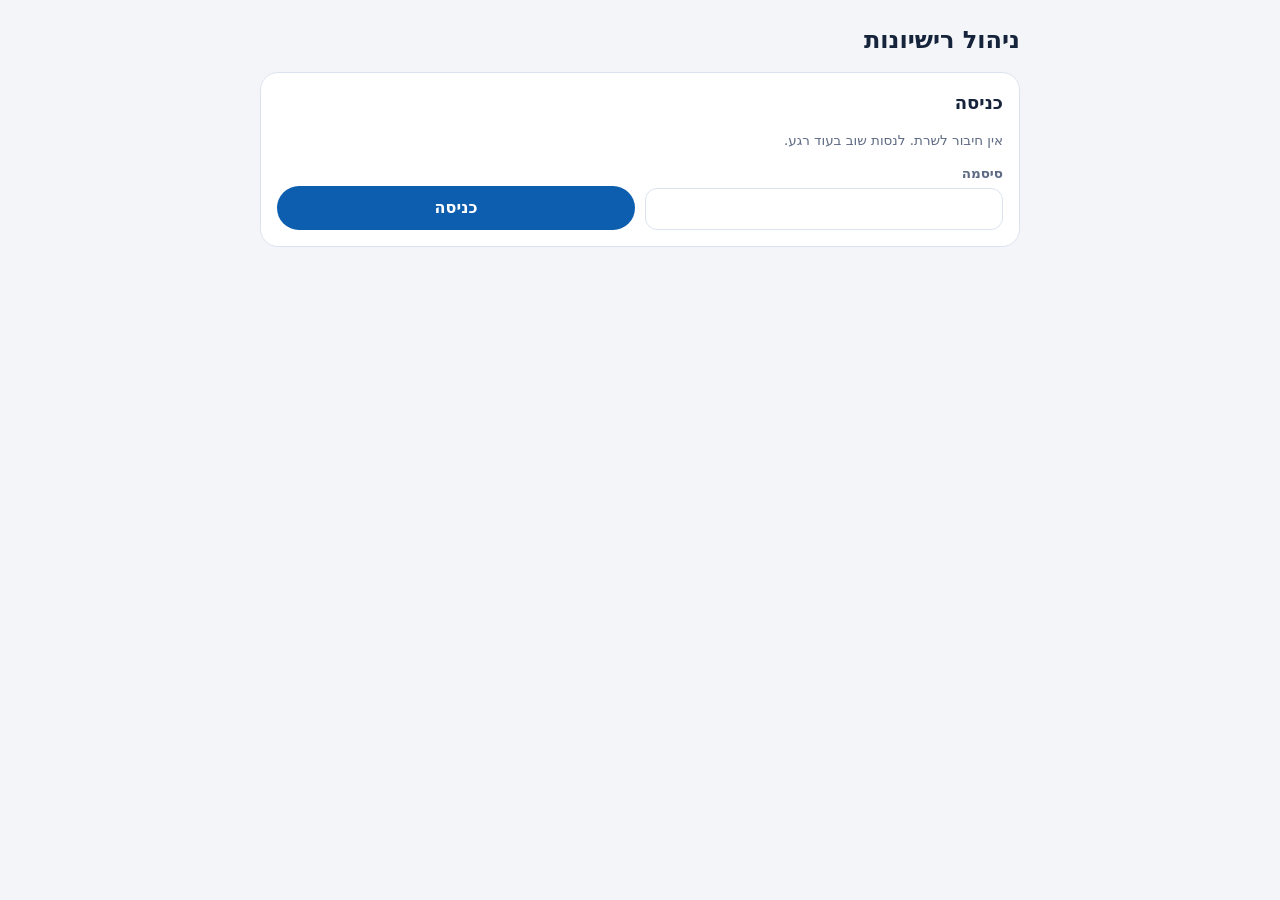
==== admin.html @ 563d8a6a "Licences: signed personal links, one phone per link, group seats, admin page, and a per-app switch (" ====
<!doctype html>
<html lang="he" dir="rtl">
<head>
<meta charset="utf-8">
<meta name="viewport" content="width=device-width, initial-scale=1, viewport-fit=cover">
<meta name="robots" content="noindex">
<title>ניהול רישיונות</title>
<style>
  :root { --bg: #f3f5f9; --card: #fff; --ink: #15233b; --muted: #5e6b83; --line: #dde3ee; --pri: #0d5eaf; --bad: #c92a2a; --ok: #2b8a3e; --warn: #d98a1c; }
  @media (prefers-color-scheme: dark) { :root { --bg: #0d1422; --card: #172138; --ink: #edf1f8; --muted: #a3aec6; --line: #2a3654; --pri: #6aa9ff; --bad: #ff8787; --ok: #69db7c; --warn: #f2b450; } }
  * { box-sizing: border-box; }
  body { margin: 0; background: var(--bg); color: var(--ink); font: 16px/1.5 system-ui, -apple-system, 'Segoe UI', Arial, sans-serif; padding: 16px 16px 60px; }
  main { max-width: 760px; margin: 0 auto; display: grid; gap: 14px; }
  h1 { font-size: 24px; margin: 6px 0 0; } h2 { font-size: 18px; margin: 0 0 10px; }
  .card { background: var(--card); border: 1px solid var(--line); border-radius: 18px; padding: 16px; }
  label { display: grid; gap: 4px; font-size: 13.5px; font-weight: 600; color: var(--muted); }
  input, select { font: inherit; padding: 10px 12px; border-radius: 12px; border: 1.5px solid var(--line); background: var(--card); color: var(--ink); min-width: 0; width: 100%; }
  button { font: inherit; font-weight: 700; padding: 10px 16px; border-radius: 999px; border: 0; background: var(--pri); color: #fff; cursor: pointer; }
  button.ghost { background: transparent; color: var(--pri); border: 1.5px solid var(--line); padding: 7px 12px; font-size: 14px; }
  button.bad { color: var(--bad); }
  .grid { display: grid; grid-template-columns: repeat(auto-fit, minmax(130px, 1fr)); gap: 10px; align-items: end; }
  .row { display: flex; flex-wrap: wrap; gap: 8px; align-items: center; }
  .muted { color: var(--muted); } .small { font-size: 13.5px; }
  .sw { display: flex; align-items: center; justify-content: space-between; gap: 12px; padding: 10px 0; border-top: 1px solid var(--line); }
  .sw:first-of-type { border-top: 0; }
  .sw b { font-size: 17px; } .tag { font-size: 12.5px; font-weight: 700; padding: 2px 9px; border-radius: 999px; border: 1px solid currentColor; }
  .on { color: var(--ok); } .off { color: var(--muted); } .warn { color: var(--warn); } .badc { color: var(--bad); }
  .pass { border-top: 1px solid var(--line); padding: 12px 0; display: grid; gap: 6px; }
  .pass:first-child { border-top: 0; }
  .pass h3 { margin: 0; font-size: 17px; display: flex; flex-wrap: wrap; gap: 8px; align-items: center; }
  .link { direction: ltr; text-align: left; font: 12.5px ui-monospace, Menlo, monospace; background: var(--bg); border-radius: 10px; padding: 8px 10px; overflow-wrap: anywhere; }
  ul { margin: 0; padding-inline-start: 18px; } [hidden] { display: none !important; }
  #msg { position: fixed; inset: auto 16px 16px 16px; max-width: 420px; margin: 0 auto; background: var(--ink); color: var(--bg); padding: 10px 14px; border-radius: 12px; text-align: center; }
</style>
</head>
<body>
<main>
  <h1>ניהול רישיונות</h1>

  <section class="card" id="auth">
    <h2 id="authTitle">כניסה</h2>
    <p class="muted small" id="authNote"></p>
    <form id="authForm" class="grid">
      <label>סיסמה<input id="pw" type="password" autocomplete="current-password" minlength="8" required></label>
      <button id="authGo">כניסה</button>
    </form>
  </section>

  <div id="panel" hidden>
    <section class="card">
      <h2>האם לדרוש רישיון?</h2>
      <p class="muted small">כשכבוי, האפליקציה פתוחה לכל מי שיש לו את הקישור, כמו היום. כשפועל, רק טלפון עם רישיון בתוקף נכנס.</p>
      <div id="switches"></div>
    </section>

    <section class="card">
      <h2>הנפקת קישור חדש</h2>
      <form id="newForm" class="grid">
        <label>אפליקציה<select id="nApp"><option value="athens">אתונה</option><option value="lisbon">ליסבון</option></select></label>
        <label>שם<input id="nName" maxlength="40" required placeholder="למי הקישור"></label>
        <label>תוקף בימים<input id="nDays" type="number" min="1" max="3650" value="14" required></label>
        <label>מקומות לקבוצה<input id="nSeats" type="number" min="0" max="200" value="0" required></label>
        <button>הנפקה</button>
      </form>
      <p class="muted small" style="margin:10px 0 0">הקישור מופעל על טלפון אחד. "מקומות לקבוצה" הוא מספר האנשים שבעל הקישור יכול לצרף לקבוצה שלו; 0 אומר שהוא לא יכול לפתוח קבוצה.</p>
    </section>

    <section class="card">
      <div class="row" style="justify-content:space-between"><h2 style="margin:0">הרישיונות</h2><button class="ghost" id="refresh" type="button">רענון</button></div>
      <div id="list"></div>
    </section>
  </div>
</main>
<div id="msg" hidden></div>
<script>
const API = 'https://athens-push.dudu-tal.workers.dev/lic/admin';
const BASE = { athens: 'https://dudutal-dev.github.io/athens/', lisbon: 'https://dudutal-dev.github.io/lisbon/' }, HE = { athens: 'אתונה', lisbon: 'ליסבון' };
const $ = s => document.querySelector(s), esc = s => String(s ?? '').replace(/[&<>"']/g, c => ({ '&': '&amp;', '<': '&lt;', '>': '&gt;', '"': '&quot;', "'": '&#39;' }[c]));
let pw = sessionStorage.getItem('licpw') || '';
const say = t => { const m = $('#msg'); m.textContent = t; m.hidden = false; clearTimeout(say.t); say.t = setTimeout(() => m.hidden = true, 3500); };
const call = async (op, o = {}) => { const r = await fetch(API, { method: 'POST', body: JSON.stringify({ pw, op, ...o }) }); return r.json(); };
const date = t => new Date(t).toLocaleString('he-IL', { day: 'numeric', month: 'numeric', hour: '2-digit', minute: '2-digit' });
const day = t => new Date(t).toLocaleDateString('he-IL', { day: 'numeric', month: 'numeric', year: 'numeric' });

async function start() {
  try { const s = await call('state'); const first = !s.claimed;
    $('#authTitle').textContent = first ? 'קביעת סיסמת ניהול' : 'כניסה';
    $('#authNote').textContent = first ? 'זו הכניסה הראשונה. הסיסמה שתיקבע כאן תהיה היחידה שפותחת את המסך הזה, ואין דרך לשחזר אותה. לפחות 8 תווים.' : '';
    $('#authGo').textContent = first ? 'קביעת הסיסמה' : 'כניסה'; $('#authForm').dataset.first = first ? '1' : '';
    if (!first && pw && (await call('login')).ok) return open();
  } catch { $('#authNote').textContent = 'אין חיבור לשרת. לנסות שוב בעוד רגע.'; }
}
$('#authForm').onsubmit = async e => { e.preventDefault(); pw = $('#pw').value;
  const r = await call($('#authForm').dataset.first ? 'claim' : 'login').catch(() => ({}));
  if (!r.ok) return say(r.why === 'claimed' ? 'כבר נקבעה סיסמה. לרענן את העמוד ולהיכנס' : r.why === 'short' ? 'הסיסמה קצרה מדי' : 'הסיסמה לא נכונה');
  sessionStorage.setItem('licpw', pw); open(); };
function open() { $('#auth').hidden = true; $('#panel').hidden = false; load(); }

async function load() {
  const r = await call('list').catch(() => ({})); if (!r.ok) return say('הטעינה נכשלה');
  $('#switches').innerHTML = Object.keys(BASE).map(a => `<div class="sw"><span><b>${HE[a]}</b> <span class="tag ${r.cfg[a] ? 'on' : 'off'}">${r.cfg[a] ? 'דורשת רישיון' : 'פתוחה לכולם'}</span></span>
    <button class="ghost" data-cfg="${a}" data-on="${r.cfg[a] ? '' : '1'}" type="button">${r.cfg[a] ? 'לכבות' : 'להפעיל'}</button></div>`).join('');
  $('#list').innerHTML = r.passes.length ? r.passes.map(p => { const link = BASE[p.app] + '?k=' + p.token, exp = p.exp < r.now, d = p.devs[0];
    return `<div class="pass"><h3>${esc(p.name || 'בלי שם')} <span class="tag">${HE[p.app]}</span>
        ${p.revoked ? '<span class="tag badc">בוטל</span>' : exp ? '<span class="tag badc">פג תוקף</span>' : d ? '<span class="tag on">מופעל</span>' : '<span class="tag off">עוד לא הופעל</span>'}
        ${p.rejects ? `<span class="tag warn">${p.rejects} ניסיונות שנדחו</span>` : ''}</h3>
      <div class="small muted">בתוקף עד ${day(p.exp)}${d ? ` · הופעל ${date(d.t)} · נפתח לאחרונה ${date(d.seen)}` : ''}${p.lastReject ? ` · ניסיון אחרון שנדחה ${date(p.lastReject)}` : ''}</div>
      ${p.seats ? `<div class="small"><b>${p.used.length} מתוך ${p.seats}</b> מקומות בקבוצה בשימוש${p.used.length ? ':' : ''}</div>
        ${p.used.length ? `<ul class="small">${p.used.map(u => `<li>${esc(u.n || 'בלי שם')} · הצטרף ${date(u.t)} · נפתח לאחרונה ${date(u.seen)} <button class="ghost bad" data-op="unseat" data-id="${p.id}" data-dev="${u.dev}" type="button">פינוי</button></li>`).join('')}</ul>` : ''}` : '<div class="small muted">בלי מקומות לקבוצה</div>'}
      <div class="link">${esc(link)}</div>
      <div class="row"><button class="ghost" data-copy="${esc(link)}" type="button">העתקת הקישור</button><button class="ghost" data-share="${esc(link)}" data-name="${esc(p.name)}" type="button">שליחה</button>
        <button class="ghost" data-op="extend" data-id="${p.id}" type="button">הארכה ב־14 יום</button><button class="ghost" data-op="seats" data-id="${p.id}" data-seats="${p.seats}" type="button">שינוי מקומות</button>
        <button class="ghost" data-op="reset" data-id="${p.id}" type="button">איפוס טלפון</button>
        <button class="ghost bad" data-op="revoke" data-id="${p.id}" data-on="${p.revoked ? '' : '1'}" type="button">${p.revoked ? 'החזרה לתוקף' : 'ביטול'}</button>
        <button class="ghost bad" data-op="delete" data-id="${p.id}" type="button">מחיקה</button></div></div>`; }).join('') : '<p class="muted">עוד לא הונפקו קישורים.</p>';
}
$('#newForm').onsubmit = async e => { e.preventDefault();
  const r = await call('create', { app: $('#nApp').value, name: $('#nName').value.trim(), days: +$('#nDays').value, seats: +$('#nSeats').value }).catch(() => ({}));
  if (!r.ok) return say('ההנפקה נכשלה'); $('#nName').value = ''; say('הקישור הונפק'); load(); };
$('#refresh').onclick = load;
document.addEventListener('click', async e => {
  const c = e.target.closest('[data-cfg]'), o = e.target.closest('[data-op]'), cp = e.target.closest('[data-copy]'), sh = e.target.closest('[data-share]');
  if (cp) return navigator.clipboard.writeText(cp.dataset.copy).then(() => say('הקישור הועתק'), () => say('ההעתקה נכשלה'));
  if (sh) { const text = `קישור אישי לאפליקציה${sh.dataset.name ? ' עבור ' + sh.dataset.name : ''}. הוא מופעל על טלפון אחד בלבד:\n${sh.dataset.share}`;
    return navigator.share ? navigator.share({ text }).catch(() => {}) : navigator.clipboard.writeText(text).then(() => say('הועתק')); }
  if (c) { if (c.dataset.on && !confirm(`להפעיל דרישת רישיון ב${HE[c.dataset.cfg]}? מי שאין לו רישיון בתוקף לא יוכל להיכנס.`)) return;
    const r = await call('cfg', { app: c.dataset.cfg, enforce: !!c.dataset.on }); say(r.ok ? 'עודכן' : 'העדכון נכשל'); return load(); }
  if (o) { const op = o.dataset.op, body = { id: o.dataset.id };
    if (op === 'delete' && !confirm('למחוק את הרישיון לגמרי? הקישור יפסיק לעבוד.')) return;
    if (op === 'reset' && !confirm('לאפס את הטלפון? הקישור יוכל לעבוד על טלפון חדש, והישן ייחסם.')) return;
    if (op === 'revoke') body.on = !!o.dataset.on;
    if (op === 'extend') body.days = 14;
    if (op === 'unseat') body.dev = o.dataset.dev;
    if (op === 'seats') { const n = prompt('כמה מקומות לקבוצה?', o.dataset.seats); if (n === null || isNaN(+n)) return; body.seats = +n; }
    const r = await call(op, body).catch(() => ({})); say(r.ok ? 'עודכן' : 'הפעולה נכשלה'); load(); }
});
start();
</script>
</body>
</html>
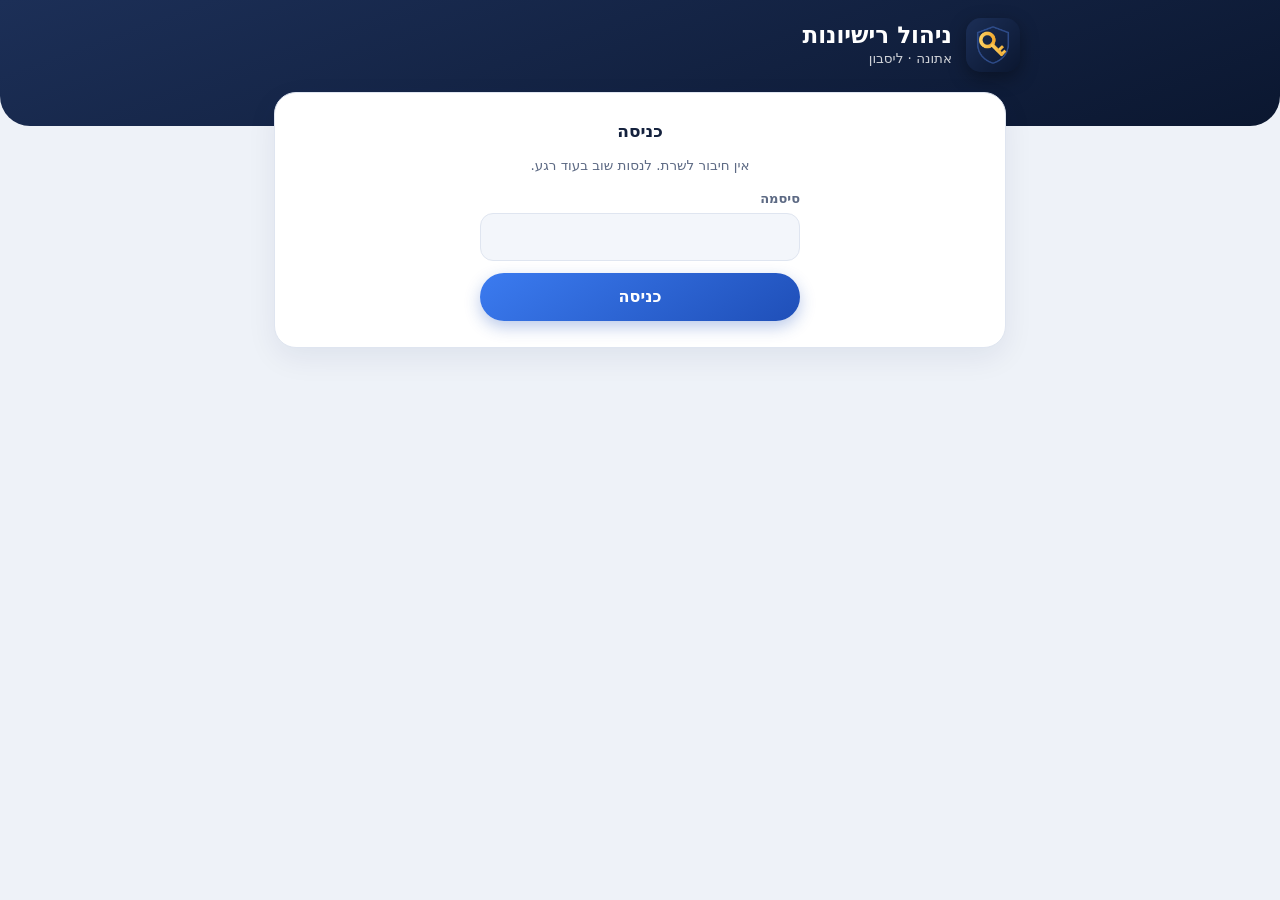
==== commit 0d73045d: "Admin page redesigned, with its own icon and Home Screen support Co-Authored-By: Claude Fable 5.2 <n" ====
--- a/admin.html
+++ b/admin.html
@@ -4,69 +4,112 @@
 <meta charset="utf-8">
 <meta name="viewport" content="width=device-width, initial-scale=1, viewport-fit=cover">
 <meta name="robots" content="noindex">
+<meta name="theme-color" content="#0b1730">
+<meta name="apple-mobile-web-app-capable" content="yes">
+<meta name="apple-mobile-web-app-status-bar-style" content="black-translucent">
+<meta name="apple-mobile-web-app-title" content="ניהול">
+<link rel="manifest" href="admin.webmanifest">
+<link rel="icon" href="admin-icon.svg" type="image/svg+xml">
+<link rel="apple-touch-icon" sizes="180x180" href="admin-icon-180.png">
 <title>ניהול רישיונות</title>
 <style>
-  :root { --bg: #f3f5f9; --card: #fff; --ink: #15233b; --muted: #5e6b83; --line: #dde3ee; --pri: #0d5eaf; --bad: #c92a2a; --ok: #2b8a3e; --warn: #d98a1c; }
-  @media (prefers-color-scheme: dark) { :root { --bg: #0d1422; --card: #172138; --ink: #edf1f8; --muted: #a3aec6; --line: #2a3654; --pri: #6aa9ff; --bad: #ff8787; --ok: #69db7c; --warn: #f2b450; } }
-  * { box-sizing: border-box; }
-  body { margin: 0; background: var(--bg); color: var(--ink); font: 16px/1.5 system-ui, -apple-system, 'Segoe UI', Arial, sans-serif; padding: 16px 16px 60px; }
-  main { max-width: 760px; margin: 0 auto; display: grid; gap: 14px; }
-  h1 { font-size: 24px; margin: 6px 0 0; } h2 { font-size: 18px; margin: 0 0 10px; }
-  .card { background: var(--card); border: 1px solid var(--line); border-radius: 18px; padding: 16px; }
-  label { display: grid; gap: 4px; font-size: 13.5px; font-weight: 600; color: var(--muted); }
-  input, select { font: inherit; padding: 10px 12px; border-radius: 12px; border: 1.5px solid var(--line); background: var(--card); color: var(--ink); min-width: 0; width: 100%; }
-  button { font: inherit; font-weight: 700; padding: 10px 16px; border-radius: 999px; border: 0; background: var(--pri); color: #fff; cursor: pointer; }
-  button.ghost { background: transparent; color: var(--pri); border: 1.5px solid var(--line); padding: 7px 12px; font-size: 14px; }
-  button.bad { color: var(--bad); }
-  .grid { display: grid; grid-template-columns: repeat(auto-fit, minmax(130px, 1fr)); gap: 10px; align-items: end; }
-  .row { display: flex; flex-wrap: wrap; gap: 8px; align-items: center; }
+  :root { --bg: #eef2f8; --card: #fff; --ink: #14213d; --muted: #5d6a84; --line: #dfe5f0; --pri: #1f4fb8; --pri2: #3b7bf0; --gold: #e8a830; --bad: #d03a3a; --ok: #1f9d55; --warn: #c9811a; --soft: #f3f6fb;
+    --sat: env(safe-area-inset-top, 0px); --sab: env(safe-area-inset-bottom, 0px); }
+  @media (prefers-color-scheme: dark) { :root { --bg: #0a1120; --card: #141d33; --ink: #edf1f8; --muted: #9fabc4; --line: #26324f; --pri: #6ea0ff; --pri2: #3b7bf0; --bad: #ff8585; --ok: #5fd08a; --warn: #f2b450; --soft: #1b2640; } }
+  * { box-sizing: border-box; margin: 0; }
+  html { -webkit-text-size-adjust: 100%; }
+  body { background: var(--bg); color: var(--ink); font: 16px/1.5 system-ui, -apple-system, 'Segoe UI', Arial, sans-serif; padding-bottom: calc(40px + var(--sab)); }
+  button, input, select { font: inherit; color: inherit; }
+  [hidden] { display: none !important; }
+  .top { background: linear-gradient(160deg, #1c2f57, #0b1730); color: #fff; padding: calc(var(--sat) + 18px) 18px 54px; border-radius: 0 0 30px 30px; }
+  .top-in { max-width: 760px; margin: 0 auto; display: flex; align-items: center; gap: 14px; }
+  .top img { width: 54px; height: 54px; border-radius: 15px; box-shadow: 0 6px 18px rgba(0,0,0,.35); flex: none; }
+  .top h1 { font-size: 23px; line-height: 1.15; } .top p { opacity: .8; font-size: 13.5px; }
+  .top .out { margin-inline-start: auto; background: rgba(255,255,255,.14); border: 1px solid rgba(255,255,255,.2); color: #fff; padding: 7px 13px; font-size: 13.5px; font-weight: 600; border-radius: 999px; cursor: pointer; }
+  main { max-width: 760px; margin: -34px auto 0; padding: 0 14px; display: grid; gap: 14px; }
+  .card { background: var(--card); border: 1px solid var(--line); border-radius: 22px; padding: 16px; box-shadow: 0 10px 30px rgba(15, 35, 80, .07); }
+  h2 { font-size: 17px; margin-bottom: 10px; display: flex; align-items: center; gap: 8px; }
+  h2 i { width: 30px; height: 30px; border-radius: 10px; display: grid; place-items: center; background: color-mix(in srgb, var(--pri) 13%, var(--card)); color: var(--pri); font-style: normal; flex: none; }
+  h2 i svg { width: 17px; height: 17px; fill: none; stroke: currentColor; stroke-width: 2; stroke-linecap: round; stroke-linejoin: round; }
   .muted { color: var(--muted); } .small { font-size: 13.5px; }
-  .sw { display: flex; align-items: center; justify-content: space-between; gap: 12px; padding: 10px 0; border-top: 1px solid var(--line); }
-  .sw:first-of-type { border-top: 0; }
-  .sw b { font-size: 17px; } .tag { font-size: 12.5px; font-weight: 700; padding: 2px 9px; border-radius: 999px; border: 1px solid currentColor; }
-  .on { color: var(--ok); } .off { color: var(--muted); } .warn { color: var(--warn); } .badc { color: var(--bad); }
-  .pass { border-top: 1px solid var(--line); padding: 12px 0; display: grid; gap: 6px; }
-  .pass:first-child { border-top: 0; }
-  .pass h3 { margin: 0; font-size: 17px; display: flex; flex-wrap: wrap; gap: 8px; align-items: center; }
-  .link { direction: ltr; text-align: left; font: 12.5px ui-monospace, Menlo, monospace; background: var(--bg); border-radius: 10px; padding: 8px 10px; overflow-wrap: anywhere; }
-  ul { margin: 0; padding-inline-start: 18px; } [hidden] { display: none !important; }
-  #msg { position: fixed; inset: auto 16px 16px 16px; max-width: 420px; margin: 0 auto; background: var(--ink); color: var(--bg); padding: 10px 14px; border-radius: 12px; text-align: center; }
+  label { display: grid; gap: 5px; font-size: 13px; font-weight: 600; color: var(--muted); }
+  input, select { padding: 11px 12px; border-radius: 13px; border: 1.5px solid var(--line); background: var(--soft); min-width: 0; width: 100%; font-size: 16px; }
+  input:focus, select:focus { outline: 2px solid color-mix(in srgb, var(--pri) 45%, transparent); border-color: var(--pri); }
+  .btn { border: 0; cursor: pointer; font-weight: 700; padding: 12px 18px; border-radius: 999px; color: #fff; background: linear-gradient(145deg, var(--pri2), var(--pri)); box-shadow: 0 6px 16px color-mix(in srgb, var(--pri) 30%, transparent); }
+  .chip { border: 1.5px solid var(--line); background: var(--card); cursor: pointer; font-weight: 600; font-size: 13.5px; padding: 7px 12px; border-radius: 999px; color: var(--pri); display: inline-flex; align-items: center; gap: 6px; }
+  .chip.bad { color: var(--bad); }
+  .grid { display: grid; grid-template-columns: 1fr 1fr; gap: 10px; align-items: end; }
+  .grid .wide { grid-column: 1 / -1; }
+  .stats { display: grid; grid-template-columns: repeat(3, 1fr); gap: 10px; }
+  .stat { background: var(--card); border: 1px solid var(--line); border-radius: 18px; padding: 12px 8px; text-align: center; box-shadow: 0 10px 30px rgba(15, 35, 80, .07); }
+  .stat b { display: block; font-size: 26px; line-height: 1.1; font-variant-numeric: tabular-nums; } .stat span { font-size: 12.5px; color: var(--muted); font-weight: 600; }
+  .stat.w b { color: var(--warn); }
+  .sw { display: flex; align-items: center; gap: 12px; padding: 12px 0; border-top: 1px solid var(--line); }
+  .sw:first-of-type { border-top: 0; padding-top: 2px; }
+  .sw .ico { width: 44px; height: 44px; border-radius: 13px; flex: none; object-fit: cover; box-shadow: 0 3px 8px rgba(0,0,0,.18); }
+  .sw div { flex: 1; min-width: 0; } .sw b { display: block; font-size: 17px; }
+  .tog { flex: none; width: 58px; height: 34px; border-radius: 999px; border: 0; background: var(--line); position: relative; cursor: pointer; transition: background .2s; }
+  .tog::after { content: ''; position: absolute; top: 4px; inset-inline-start: 4px; width: 26px; height: 26px; border-radius: 50%; background: #fff; box-shadow: 0 2px 6px rgba(0,0,0,.3); transition: transform .2s; }
+  .tog.on { background: var(--ok); } .tog.on::after { transform: translateX(-24px); }
+  .tag { font-size: 12px; font-weight: 700; padding: 2px 9px; border-radius: 999px; white-space: nowrap; background: color-mix(in srgb, currentColor 12%, transparent); }
+  .on-c { color: var(--ok); } .off-c { color: var(--muted); } .warn-c { color: var(--warn); } .bad-c { color: var(--bad); } .pri-c { color: var(--pri); }
+  .pass { border-top: 1px solid var(--line); padding: 14px 0; display: grid; gap: 8px; }
+  .pass:first-child { border-top: 0; padding-top: 4px; }
+  .pass-h { display: flex; align-items: center; gap: 11px; }
+  .av { width: 44px; height: 44px; border-radius: 50%; flex: none; display: grid; place-items: center; font-weight: 800; color: #fff; background: var(--c, var(--pri)); }
+  .pass h3 { font-size: 17px; line-height: 1.2; display: flex; flex-wrap: wrap; gap: 6px; align-items: center; }
+  .seats { background: var(--soft); border-radius: 14px; padding: 10px 12px; }
+  .bar { height: 7px; border-radius: 7px; background: var(--line); overflow: hidden; margin: 6px 0 2px; } .bar i { display: block; height: 100%; background: linear-gradient(90deg, var(--pri2), var(--pri)); border-radius: 7px; }
+  .seat { display: flex; align-items: center; justify-content: space-between; gap: 8px; padding-top: 8px; font-size: 13.5px; }
+  .link { direction: ltr; text-align: left; font: 12.5px ui-monospace, Menlo, monospace; background: var(--soft); border: 1px dashed var(--line); border-radius: 12px; padding: 9px 11px; overflow-wrap: anywhere; color: var(--muted); }
+  .row { display: flex; flex-wrap: wrap; gap: 7px; align-items: center; }
+  details.more summary { list-style: none; cursor: pointer; color: var(--muted); font-size: 13.5px; font-weight: 600; padding: 4px 0; } details.more summary::-webkit-details-marker { display: none; }
+  details.more[open] summary { margin-bottom: 8px; }
+  #auth { text-align: center; padding: 26px 18px; } #auth form { display: grid; gap: 12px; max-width: 320px; margin: 14px auto 0; text-align: start; }
+  #msg { position: fixed; inset: auto 16px calc(18px + var(--sab)) 16px; max-width: 420px; margin: 0 auto; background: var(--ink); color: var(--bg); padding: 11px 15px; border-radius: 14px; text-align: center; font-weight: 600; box-shadow: 0 10px 30px rgba(0,0,0,.3); z-index: 9; }
+  .empty { text-align: center; color: var(--muted); padding: 18px 0 8px; }
 </style>
 </head>
 <body>
+<header class="top"><div class="top-in">
+  <img src="admin-icon-192.png" alt="">
+  <div><h1>ניהול רישיונות</h1><p>אתונה · ליסבון</p></div>
+  <button class="out" id="logout" type="button" hidden>יציאה</button>
+</div></header>
 <main>
-  <h1>ניהול רישיונות</h1>
-
   <section class="card" id="auth">
-    <h2 id="authTitle">כניסה</h2>
+    <h2 id="authTitle" style="justify-content:center">כניסה</h2>
     <p class="muted small" id="authNote"></p>
-    <form id="authForm" class="grid">
+    <form id="authForm">
       <label>סיסמה<input id="pw" type="password" autocomplete="current-password" minlength="8" required></label>
-      <button id="authGo">כניסה</button>
+      <button class="btn" id="authGo">כניסה</button>
     </form>
   </section>
 
-  <div id="panel" hidden>
+  <div id="panel" hidden style="display:grid;gap:14px">
+    <div class="stats" id="stats"></div>
+
     <section class="card">
-      <h2>האם לדרוש רישיון?</h2>
-      <p class="muted small">כשכבוי, האפליקציה פתוחה לכל מי שיש לו את הקישור, כמו היום. כשפועל, רק טלפון עם רישיון בתוקף נכנס.</p>
+      <h2><i><svg viewBox="0 0 24 24"><rect x="5" y="11" width="14" height="9" rx="2"/><path d="M8 11V8a4 4 0 0 1 8 0v3"/></svg></i>האם לדרוש רישיון?</h2>
+      <p class="muted small" style="margin-bottom:6px">כשכבוי, האפליקציה פתוחה לכל מי שיש לו את הקישור. כשפועל, רק טלפון עם רישיון בתוקף נכנס.</p>
       <div id="switches"></div>
     </section>
 
     <section class="card">
-      <h2>הנפקת קישור חדש</h2>
+      <h2><i><svg viewBox="0 0 24 24"><path d="M12 5v14M5 12h14"/></svg></i>הנפקת קישור חדש</h2>
       <form id="newForm" class="grid">
         <label>אפליקציה<select id="nApp"><option value="athens">אתונה</option><option value="lisbon">ליסבון</option></select></label>
         <label>שם<input id="nName" maxlength="40" required placeholder="למי הקישור"></label>
-        <label>תוקף בימים<input id="nDays" type="number" min="1" max="3650" value="14" required></label>
-        <label>מקומות לקבוצה<input id="nSeats" type="number" min="0" max="200" value="0" required></label>
-        <button>הנפקה</button>
+        <label>תוקף בימים<input id="nDays" type="number" inputmode="numeric" min="1" max="3650" value="14" required></label>
+        <label>מקומות לקבוצה<input id="nSeats" type="number" inputmode="numeric" min="0" max="200" value="0" required></label>
+        <button class="btn wide">הנפקה</button>
       </form>
-      <p class="muted small" style="margin:10px 0 0">הקישור מופעל על טלפון אחד. "מקומות לקבוצה" הוא מספר האנשים שבעל הקישור יכול לצרף לקבוצה שלו; 0 אומר שהוא לא יכול לפתוח קבוצה.</p>
+      <p class="muted small" style="margin-top:10px">הקישור מופעל על טלפון אחד. "מקומות לקבוצה" הוא מספר האנשים שבעל הקישור יכול לצרף לקבוצה שלו; 0 אומר שהוא לא יכול לפתוח קבוצה.</p>
     </section>
 
     <section class="card">
-      <div class="row" style="justify-content:space-between"><h2 style="margin:0">הרישיונות</h2><button class="ghost" id="refresh" type="button">רענון</button></div>
+      <div class="row" style="justify-content:space-between;margin-bottom:6px"><h2 style="margin:0"><i><svg viewBox="0 0 24 24"><path d="M8 6h12M8 12h12M8 18h12M4 6h.01M4 12h.01M4 18h.01"/></svg></i>הרישיונות</h2><button class="chip" id="refresh" type="button">רענון</button></div>
+      <div class="row" id="filter" style="margin-bottom:4px"></div>
       <div id="list"></div>
     </section>
   </div>
@@ -75,17 +118,20 @@
 <script>
 const API = 'https://athens-push.dudu-tal.workers.dev/lic/admin';
 const BASE = { athens: 'https://dudutal-dev.github.io/athens/', lisbon: 'https://dudutal-dev.github.io/lisbon/' }, HE = { athens: 'אתונה', lisbon: 'ליסבון' };
+const ICON = { athens: 'icon-192.png', lisbon: 'https://dudutal-dev.github.io/lisbon/icon-192.png' }, COL = ['#1f4fb8', '#0f9f94', '#e5587f', '#d98a1c', '#7b61f0', '#2b8a3e'];
 const $ = s => document.querySelector(s), esc = s => String(s ?? '').replace(/[&<>"']/g, c => ({ '&': '&amp;', '<': '&lt;', '>': '&gt;', '"': '&quot;', "'": '&#39;' }[c]));
-let pw = sessionStorage.getItem('licpw') || '';
-const say = t => { const m = $('#msg'); m.textContent = t; m.hidden = false; clearTimeout(say.t); say.t = setTimeout(() => m.hidden = true, 3500); };
+const mem = { get: k => { try { return localStorage.getItem(k) || ''; } catch { return ''; } }, set: (k, v) => { try { v ? localStorage.setItem(k, v) : localStorage.removeItem(k); } catch {} } };
+let pw = mem.get('licpw'), show = 'all', last = null;
+const say = t => { const m = $('#msg'); m.textContent = t; m.hidden = false; clearTimeout(say.t); say.t = setTimeout(() => m.hidden = true, 3200); };
 const call = async (op, o = {}) => { const r = await fetch(API, { method: 'POST', body: JSON.stringify({ pw, op, ...o }) }); return r.json(); };
 const date = t => new Date(t).toLocaleString('he-IL', { day: 'numeric', month: 'numeric', hour: '2-digit', minute: '2-digit' });
 const day = t => new Date(t).toLocaleDateString('he-IL', { day: 'numeric', month: 'numeric', year: 'numeric' });
+const col = s => COL[[...String(s)].reduce((n, c) => n + c.charCodeAt(0), 0) % COL.length];
 
 async function start() {
-  try { const s = await call('state'); const first = !s.claimed;
+  try { const s = await call('state'), first = !s.claimed;
     $('#authTitle').textContent = first ? 'קביעת סיסמת ניהול' : 'כניסה';
-    $('#authNote').textContent = first ? 'זו הכניסה הראשונה. הסיסמה שתיקבע כאן תהיה היחידה שפותחת את המסך הזה, ואין דרך לשחזר אותה. לפחות 8 תווים.' : '';
+    $('#authNote').textContent = first ? 'זו הכניסה הראשונה. הסיסמה שתיקבע כאן תהיה היחידה שפותחת את המסך הזה, ואין דרך לשחזר אותה. לפחות 8 תווים.' : 'הסיסמה נשמרת בטלפון הזה עד שלוחצים "יציאה".';
     $('#authGo').textContent = first ? 'קביעת הסיסמה' : 'כניסה'; $('#authForm').dataset.first = first ? '1' : '';
     if (!first && pw && (await call('login')).ok) return open();
   } catch { $('#authNote').textContent = 'אין חיבור לשרת. לנסות שוב בעוד רגע.'; }
@@ -93,33 +139,43 @@
 $('#authForm').onsubmit = async e => { e.preventDefault(); pw = $('#pw').value;
   const r = await call($('#authForm').dataset.first ? 'claim' : 'login').catch(() => ({}));
   if (!r.ok) return say(r.why === 'claimed' ? 'כבר נקבעה סיסמה. לרענן את העמוד ולהיכנס' : r.why === 'short' ? 'הסיסמה קצרה מדי' : 'הסיסמה לא נכונה');
-  sessionStorage.setItem('licpw', pw); open(); };
-function open() { $('#auth').hidden = true; $('#panel').hidden = false; load(); }
+  mem.set('licpw', pw); open(); };
+function open() { $('#auth').hidden = true; $('#panel').hidden = false; $('#logout').hidden = false; load(); }
+$('#logout').onclick = () => { mem.set('licpw', ''); pw = ''; location.reload(); };
 
-async function load() {
-  const r = await call('list').catch(() => ({})); if (!r.ok) return say('הטעינה נכשלה');
-  $('#switches').innerHTML = Object.keys(BASE).map(a => `<div class="sw"><span><b>${HE[a]}</b> <span class="tag ${r.cfg[a] ? 'on' : 'off'}">${r.cfg[a] ? 'דורשת רישיון' : 'פתוחה לכולם'}</span></span>
-    <button class="ghost" data-cfg="${a}" data-on="${r.cfg[a] ? '' : '1'}" type="button">${r.cfg[a] ? 'לכבות' : 'להפעיל'}</button></div>`).join('');
-  $('#list').innerHTML = r.passes.length ? r.passes.map(p => { const link = BASE[p.app] + '?k=' + p.token, exp = p.exp < r.now, d = p.devs[0];
-    return `<div class="pass"><h3>${esc(p.name || 'בלי שם')} <span class="tag">${HE[p.app]}</span>
-        ${p.revoked ? '<span class="tag badc">בוטל</span>' : exp ? '<span class="tag badc">פג תוקף</span>' : d ? '<span class="tag on">מופעל</span>' : '<span class="tag off">עוד לא הופעל</span>'}
-        ${p.rejects ? `<span class="tag warn">${p.rejects} ניסיונות שנדחו</span>` : ''}</h3>
+async function load() { const r = await call('list').catch(() => ({})); if (!r.ok) return say('הטעינה נכשלה'); last = r; draw(); }
+function draw() {
+  const r = last, P = r.passes, live = P.filter(p => !p.revoked && p.exp > r.now);
+  $('#stats').innerHTML = `<div class="stat"><b>${live.filter(p => p.devs.length).length}</b><span>רישיונות פעילים</span></div>
+    <div class="stat"><b>${P.reduce((n, p) => n + p.used.length, 0)}</b><span>מקומות בקבוצות</span></div>
+    <div class="stat ${P.some(p => p.rejects) ? 'w' : ''}"><b>${P.reduce((n, p) => n + (p.rejects || 0), 0)}</b><span>ניסיונות שנדחו</span></div>`;
+  $('#switches').innerHTML = Object.keys(BASE).map(a => `<div class="sw"><img class="ico" src="${ICON[a]}" alt=""><div><b>${HE[a]}</b><span class="tag ${r.cfg[a] ? 'on-c' : 'off-c'}">${r.cfg[a] ? 'דורשת רישיון' : 'פתוחה לכולם'}</span></div>
+    <button class="tog ${r.cfg[a] ? 'on' : ''}" data-cfg="${a}" data-on="${r.cfg[a] ? '' : '1'}" type="button" role="switch" aria-checked="${!!r.cfg[a]}" aria-label="${r.cfg[a] ? 'לכבות' : 'להפעיל'} דרישת רישיון ב${HE[a]}"></button></div>`).join('');
+  $('#filter').innerHTML = [['all', 'הכול'], ['athens', 'אתונה'], ['lisbon', 'ליסבון']].map(([k, t]) => `<button class="chip" data-show="${k}" type="button" style="${show === k ? 'background:var(--pri);color:#fff;border-color:var(--pri)' : ''}">${t}</button>`).join('');
+  const list = P.filter(p => show === 'all' || p.app === show);
+  $('#list').innerHTML = list.length ? list.map(p => { const link = BASE[p.app] + '?k=' + p.token, exp = p.exp < r.now, d = p.devs[0], pct = p.seats ? Math.min(100, p.used.length / p.seats * 100) : 0;
+    return `<div class="pass"><div class="pass-h"><span class="av" style="--c:${col(p.id)}">${esc((p.name || '?').slice(0, 2))}</span>
+        <h3>${esc(p.name || 'בלי שם')} <span class="tag pri-c">${HE[p.app]}</span>
+        ${p.revoked ? '<span class="tag bad-c">בוטל</span>' : exp ? '<span class="tag bad-c">פג תוקף</span>' : d ? '<span class="tag on-c">מופעל</span>' : '<span class="tag off-c">עוד לא הופעל</span>'}
+        ${p.rejects ? `<span class="tag warn-c">${p.rejects} ניסיונות שנדחו</span>` : ''}</h3></div>
       <div class="small muted">בתוקף עד ${day(p.exp)}${d ? ` · הופעל ${date(d.t)} · נפתח לאחרונה ${date(d.seen)}` : ''}${p.lastReject ? ` · ניסיון אחרון שנדחה ${date(p.lastReject)}` : ''}</div>
-      ${p.seats ? `<div class="small"><b>${p.used.length} מתוך ${p.seats}</b> מקומות בקבוצה בשימוש${p.used.length ? ':' : ''}</div>
-        ${p.used.length ? `<ul class="small">${p.used.map(u => `<li>${esc(u.n || 'בלי שם')} · הצטרף ${date(u.t)} · נפתח לאחרונה ${date(u.seen)} <button class="ghost bad" data-op="unseat" data-id="${p.id}" data-dev="${u.dev}" type="button">פינוי</button></li>`).join('')}</ul>` : ''}` : '<div class="small muted">בלי מקומות לקבוצה</div>'}
+      ${p.seats ? `<div class="seats"><div class="small"><b>${p.used.length} מתוך ${p.seats}</b> מקומות בקבוצה בשימוש</div><div class="bar"><i style="width:${pct}%"></i></div>
+        ${p.used.map(u => `<div class="seat"><span><b>${esc(u.n || 'בלי שם')}</b> <span class="muted">· הצטרף ${date(u.t)} · נפתח ${date(u.seen)}</span></span><button class="chip bad" data-op="unseat" data-id="${p.id}" data-dev="${u.dev}" type="button">פינוי</button></div>`).join('')}</div>` : '<div class="small muted">בלי מקומות לקבוצה</div>'}
       <div class="link">${esc(link)}</div>
-      <div class="row"><button class="ghost" data-copy="${esc(link)}" type="button">העתקת הקישור</button><button class="ghost" data-share="${esc(link)}" data-name="${esc(p.name)}" type="button">שליחה</button>
-        <button class="ghost" data-op="extend" data-id="${p.id}" type="button">הארכה ב־14 יום</button><button class="ghost" data-op="seats" data-id="${p.id}" data-seats="${p.seats}" type="button">שינוי מקומות</button>
-        <button class="ghost" data-op="reset" data-id="${p.id}" type="button">איפוס טלפון</button>
-        <button class="ghost bad" data-op="revoke" data-id="${p.id}" data-on="${p.revoked ? '' : '1'}" type="button">${p.revoked ? 'החזרה לתוקף' : 'ביטול'}</button>
-        <button class="ghost bad" data-op="delete" data-id="${p.id}" type="button">מחיקה</button></div></div>`; }).join('') : '<p class="muted">עוד לא הונפקו קישורים.</p>';
+      <div class="row"><button class="chip" data-share="${esc(link)}" data-name="${esc(p.name)}" type="button">שליחה</button><button class="chip" data-copy="${esc(link)}" type="button">העתקת הקישור</button></div>
+      <details class="more"><summary>עוד פעולות ▾</summary><div class="row">
+        <button class="chip" data-op="extend" data-id="${p.id}" type="button">הארכה ב־14 יום</button><button class="chip" data-op="seats" data-id="${p.id}" data-seats="${p.seats}" type="button">שינוי מקומות</button>
+        <button class="chip" data-op="reset" data-id="${p.id}" type="button">איפוס טלפון</button>
+        <button class="chip bad" data-op="revoke" data-id="${p.id}" data-on="${p.revoked ? '' : '1'}" type="button">${p.revoked ? 'החזרה לתוקף' : 'ביטול'}</button>
+        <button class="chip bad" data-op="delete" data-id="${p.id}" type="button">מחיקה</button></div></details></div>`; }).join('') : '<p class="empty">עוד לא הונפקו קישורים.</p>';
 }
 $('#newForm').onsubmit = async e => { e.preventDefault();
   const r = await call('create', { app: $('#nApp').value, name: $('#nName').value.trim(), days: +$('#nDays').value, seats: +$('#nSeats').value }).catch(() => ({}));
   if (!r.ok) return say('ההנפקה נכשלה'); $('#nName').value = ''; say('הקישור הונפק'); load(); };
 $('#refresh').onclick = load;
 document.addEventListener('click', async e => {
-  const c = e.target.closest('[data-cfg]'), o = e.target.closest('[data-op]'), cp = e.target.closest('[data-copy]'), sh = e.target.closest('[data-share]');
+  const c = e.target.closest('[data-cfg]'), o = e.target.closest('[data-op]'), cp = e.target.closest('[data-copy]'), sh = e.target.closest('[data-share]'), f = e.target.closest('[data-show]');
+  if (f) { show = f.dataset.show; return draw(); }
   if (cp) return navigator.clipboard.writeText(cp.dataset.copy).then(() => say('הקישור הועתק'), () => say('ההעתקה נכשלה'));
   if (sh) { const text = `קישור אישי לאפליקציה${sh.dataset.name ? ' עבור ' + sh.dataset.name : ''}. הוא מופעל על טלפון אחד בלבד:\n${sh.dataset.share}`;
     return navigator.share ? navigator.share({ text }).catch(() => {}) : navigator.clipboard.writeText(text).then(() => say('הועתק')); }
